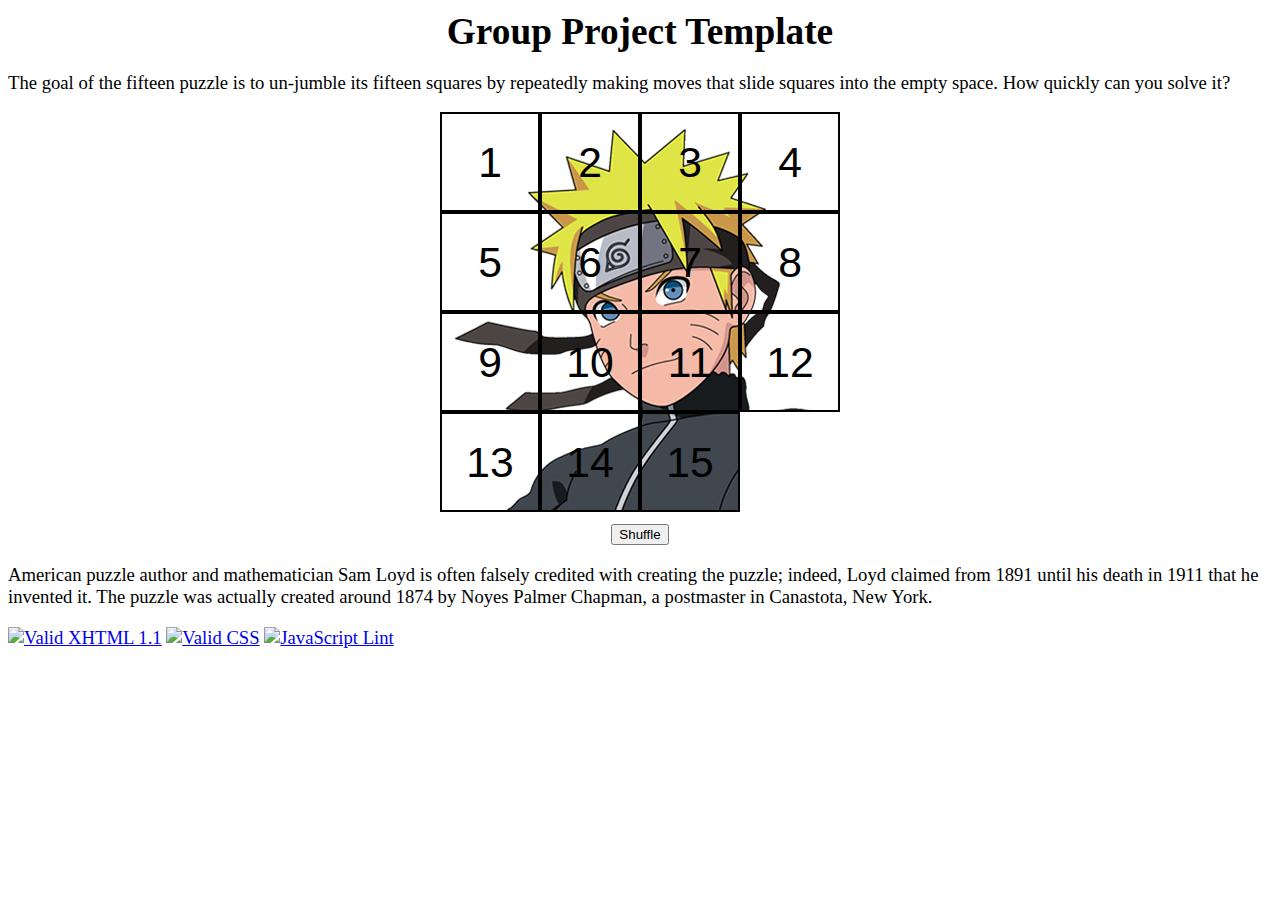
==== GP3/index.html @ 98e2c91b "Add files via upload" ====
<!DOCTYPE html>
<html>
	

	<head>
		<title>Fifteen Puzzle</title>
		<meta http-equiv="Content-Type" content="text/html; charset=iso-8859-1" />

		<link rel="stylesheet" type="text/css" href="puzzle.css" />
		<link rel="shortcut icon" type="image/gif" href="fifteen.gif" />

		
		<script src="puzzle.js" type="text/javascript"></script>
	</head>

	<body>
		<h1>Group Project Template</h1>

		<p class="explanation">
			The goal of the fifteen puzzle is to un-jumble its fifteen squares by repeatedly making moves that slide squares into the empty space.  How quickly can you solve it?
		</p>

		<div id="overall">
			<div id="puzzlearea">
				<!-- the following are the fifteen puzzle pieces -->
				<div>1</div>  <div>2</div>  <div>3</div>  <div>4</div>
				<div>5</div>  <div>6</div>  <div>7</div>  <div>8</div>
				<div>9</div>  <div>10</div> <div>11</div> <div>12</div>
				<div>13</div> <div>14</div> <div>15</div>
			</div>

			<div id="controls">
			<button id="shufflebutton">Shuffle</button>
			</div>
		</div>
		
		<p class="explanation">
			American puzzle author and mathematician Sam Loyd is often falsely credited with creating the puzzle; indeed, Loyd claimed from 1891 until his death in 1911 that he invented it.  The puzzle was actually created around 1874 by Noyes Palmer Chapman, a postmaster in Canastota, New York.
		</p>

		<div id="w3c">
			<a href="//validator.w3.org/check/referer"><img src="//www.cs.washington.edu/education/courses/cse190m/09sp/images/w3c-xhtml.png" alt="Valid XHTML 1.1" /></a>
			<a href="//jigsaw.w3.org/css-validator/check/referer"><img src="//www.cs.washington.edu/education/courses/cse190m/09sp/images/w3c-css.png" alt="Valid CSS" /></a>
			<a href="//webster.cs.washington.edu/jslint/"><img src="//www.cs.washington.edu/education/courses/cse190m/09sp/images/jslint.png" alt="JavaScript Lint" /></a>
		</div>
	</body>
</html>
---- GP3/puzzle.css ----
body {
	background-color: white;
	font-family: cursive;
	font-size: 14pt;
}

#controls, #overall, #puzzlearea {
	width: 400px;
}

#controls {
	padding-top: 10px;
	text-align: center;
}

h1 {
	margin: 10px 0px;
	text-align: center;
}

/* Used to center the puzzle. */
#overall {
	margin-left: auto;
	margin-right: auto;
}

/* The area that holds the 15 puzzle pieces. */
#puzzlearea {
	font-family: sans-serif;
	font-size: 32pt;
	height: 400px;
	padding: 0px;
	position: relative;
}

/* This class should be applied to each of the 15 puzzle pieces. */
.puzzlepiece {
	background-image: url(background.jpg); 
	border: 2px solid black;
	height: 96px;
	line-height: 96px;
	position: absolute;
	text-align: center;
	vertical-align: middle;
	width: 96px;
}

/* This class should be applied to a puzzle piece that can be moved. */
.movablepiece:hover {
	border-color: red;
	color: #006600;
	text-decoration: underline;
}
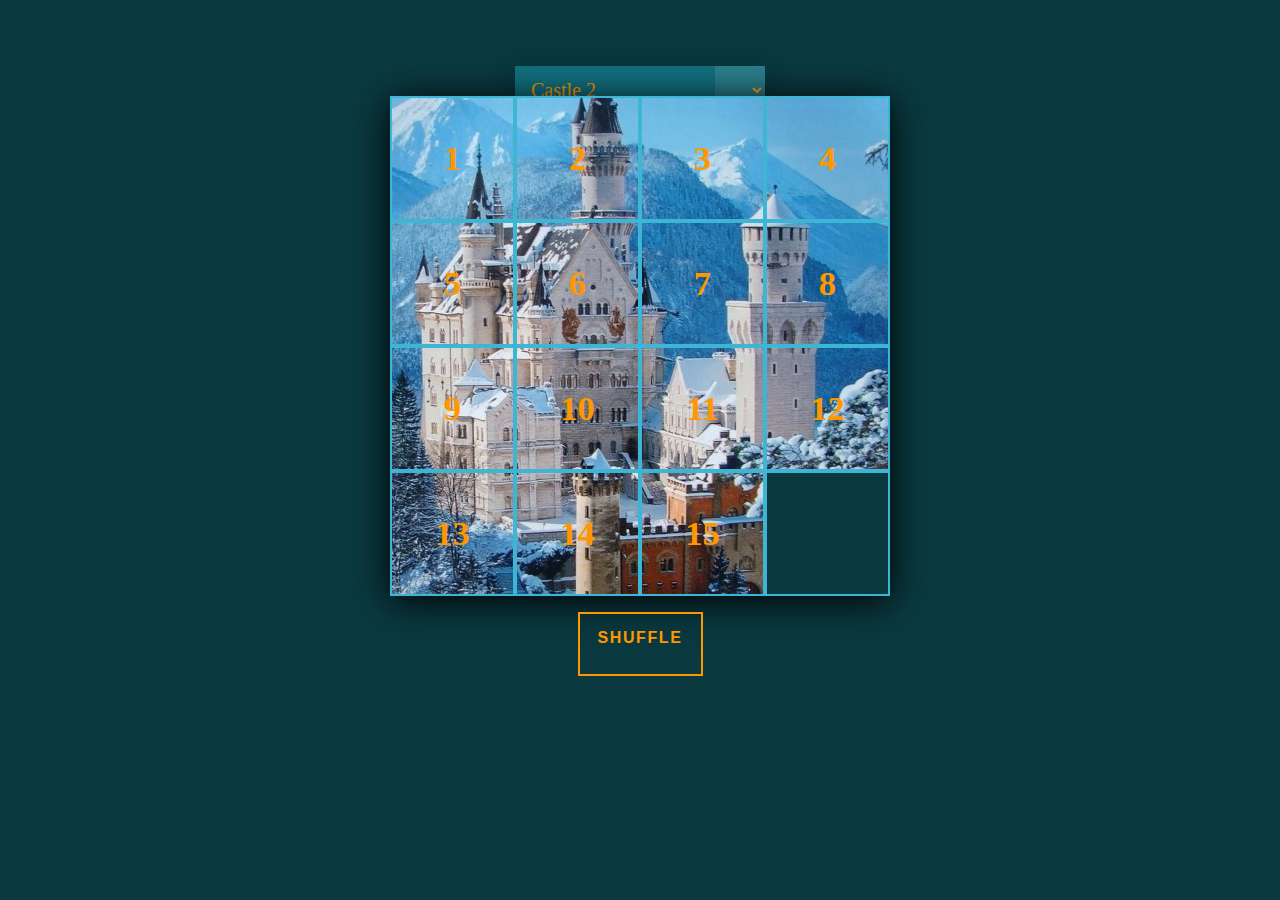
==== commit e95450f0: "Add files via upload" ====
--- a/GP3/index.html
+++ b/GP3/index.html
@@ -1,47 +1,75 @@
 <!DOCTYPE html>
-<html>
-	
+<html lang="en">
+<head>
+    <meta charset="UTF-8">
+    <title>Fifteen Puzzle</title>
+    <link rel="stylesheet" href="stylesheet.css"/>
+</head>
 
-	<head>
-		<title>Fifteen Puzzle</title>
-		<meta http-equiv="Content-Type" content="text/html; charset=iso-8859-1" />
+<!--load the game on start-->
+<body onload="initializeGame()">
 
-		<link rel="stylesheet" type="text/css" href="puzzle.css" />
-		<link rel="shortcut icon" type="image/gif" href="fifteen.gif" />
+<!--<div id="wrapper"><h1>Fifteen Squares Puzzle</h1></div>-->
 
-		
-		<script src="puzzle.js" type="text/javascript"></script>
-	</head>
 
-	<body>
-		<h1>Group Project Template</h1>
+<!--    <p>-->
+<!--        The goal of the fifteen puzzle is to reassemble its-->
+<!--        fifteen squares by shuffling the numbered squares-->
+<!--        into their original position by manipulating the-->
+<!--        squares.-->
+<!--    </p>-->
 
-		<p class="explanation">
-			The goal of the fifteen puzzle is to un-jumble its fifteen squares by repeatedly making moves that slide squares into the empty space.  How quickly can you solve it?
-		</p>
+<!--background options start-->
+<div id="containter">
+    <div class="box">
+        <select id="castles" name="castles" title="Backgrounds" onchange="changeBackground()">
+            <option value="castle" id="castle">Castle 1</option>
+            <option value="castle_2" id="castle_2">Castle 2</option>
+            <option value="castle_3" id="castle_3">Castle 3</option>
+            <option value="castle_4" id="castle_4">Castle 4</option>
+        </select>
+    </div>
+</div>
+<!--gameboard options end-->
+<br><br><br><br>
 
-		<div id="overall">
-			<div id="puzzlearea">
-				<!-- the following are the fifteen puzzle pieces -->
-				<div>1</div>  <div>2</div>  <div>3</div>  <div>4</div>
-				<div>5</div>  <div>6</div>  <div>7</div>  <div>8</div>
-				<div>9</div>  <div>10</div> <div>11</div> <div>12</div>
-				<div>13</div> <div>14</div> <div>15</div>
-			</div>
 
-			<div id="controls">
-			<button id="shufflebutton">Shuffle</button>
-			</div>
-		</div>
-		
-		<p class="explanation">
-			American puzzle author and mathematician Sam Loyd is often falsely credited with creating the puzzle; indeed, Loyd claimed from 1891 until his death in 1911 that he invented it.  The puzzle was actually created around 1874 by Noyes Palmer Chapman, a postmaster in Canastota, New York.
-		</p>
+<!--game board start-->
+<div id="main">
+    <div id="one" class="tile"><h2>1</h2></div>
+    <div id="two" class="tile"><h2>2</h2></div>
+    <div id="three" class="tile"><h2>3</h2></div>
+    <div id="four" class="tile"><h2>4</h2></div>
+    <div id="five" class="tile"><h2>5</h2></div>
+    <div id="six" class="tile"><h2>6</h2></div>
+    <div id="seven" class="tile"><h2>7</h2></div>
+    <div id="eight" class="tile"><h2>8</h2></div>
+    <div id="nine" class="tile"><h2>9</h2></div>
+    <div id="ten" class="tile"><h2>10</h2></div>
+    <div id="eleven" class="tile"><h2>11</h2></div>
+    <div id="twelve" class="tile"><h2>12</h2></div>
+    <div id="thirteen" class="tile"><h2>13</h2></div>
+    <div id="fourteen" class="tile"><h2>14</h2></div>
+    <div id="fifteen" class="tile"><h2>15</h2></div>
+    <div id="sixteen" class="tile"></div>
+</div>
+<!--game board end-->
 
-		<div id="w3c">
-			<a href="//validator.w3.org/check/referer"><img src="//www.cs.washington.edu/education/courses/cse190m/09sp/images/w3c-xhtml.png" alt="Valid XHTML 1.1" /></a>
-			<a href="//jigsaw.w3.org/css-validator/check/referer"><img src="//www.cs.washington.edu/education/courses/cse190m/09sp/images/w3c-css.png" alt="Valid CSS" /></a>
-			<a href="//webster.cs.washington.edu/jslint/"><img src="//www.cs.washington.edu/education/courses/cse190m/09sp/images/jslint.png" alt="JavaScript Lint" /></a>
-		</div>
-	</body>
+
+
+<!--shuffle div start-->
+<center>
+    <nav>
+        <ul>
+            <li>
+                <a onclick="shuffleBoard()">shuffle</a>
+                <span></span><span></span><span></span><span></span></li>
+        </ul>
+    </nav>
+</center>
+<!--shuffle div end-->
+
+
+<script type="text/javascript" src="fifteen.js"></script>
+</body>
 </html>--- a/GP3/stylesheet.css
+++ b/GP3/stylesheet.css
@@ -0,0 +1,453 @@
+html, body {
+    text-decoration: none;
+    text-align: center;
+    /*display: block;*/
+    margin-left: auto;
+    margin-right: auto
+}
+
+img.resize {
+    height: 500px;
+    width: 500px;
+}
+
+#wrapper {
+    display: block;
+    margin-left: auto;
+    margin-right: auto;
+    width: 60%;
+    text-align: justify-all;
+}
+
+#main {
+    box-shadow: 0 5px 35px 0px rgb(0, 0, 0);
+    margin: auto;
+    width: 500px;
+    height: 500px;
+    position: relative;
+}
+
+h1 {
+    color: #ff9800;
+    margin: auto;
+    text-align: center;
+    margin: auto;
+}
+h2 {
+    font-size: 26pt;
+}
+
+h2:after {
+    font-size: 26pt;
+}
+
+
+a {
+    font-color: #ff9800;
+    text-decoration: none;
+    border: 0;
+}
+
+.castle {
+    background: url("castle.jpg");
+    height: 500px;
+    width: 500px;
+}
+
+.castle_2 {
+    background: url("castle_2.jpg");
+}
+
+.castle_3 {
+    background: url("castle_3.jpg");
+}
+
+.castle_4 {
+    background: url("castle_6.jpg");
+}
+
+#one {
+    background-position: 0 0;
+}
+
+#two {
+    background-position: -125px 0;
+}
+
+#three {
+    background-position: -250px 0;
+}
+
+#four {
+    background-position: -375px 0;
+}
+
+#five {
+    background-position: 0 -125px;
+}
+
+#six {
+    background-position: -125px -125px;
+}
+
+#seven {
+    background-position: -250px -125px;
+}
+
+#eight {
+    background-position: -375px -125px;
+}
+
+#nine {
+    background-position: 0 -250px;
+}
+
+#ten {
+    background-position: -125px -250px;
+}
+
+#eleven {
+    background-position: -250px -250px;
+}
+
+#twelve {
+    background-position: -375px -250px;
+}
+
+#thirteen {
+    background-position: 0 -375px;
+}
+
+#fourteen {
+    background-position: -125px -375px;
+}
+
+#fifteen {
+    background-position: -250px -375px;
+}
+
+#sixteen {
+    border: 2px solid #3cb6d4 !important;
+}
+
+.clickable {
+    -webkit-transition: all 0.5s ease-in-out;
+    -moz-transition: all 0.5s ease-in-out;
+    -o-transition: all 0.5s ease-in-out;
+    -ms-transition: all 0.5s ease-in-out;
+    transition: all 0.5s ease-in-out;
+    transition: 0.3s;
+}
+
+.clickable:hover {
+    text-decoration: none !important;
+    color: #3cb6d4;
+    cursor: pointer;
+    opacity: 1;
+    transition-duration: 0.6s;
+    transform-origin: top left;
+}
+
+
+.animate-up {
+    -webkit-transform: translate(0, -125px);
+    -moz-transform: translate(0, -125px);
+    -ms-transform: translate(0, -125px);
+    -o-transform: translate(0, -125px);
+    transform: translate(0, -125px);
+}
+
+.animate-down {
+    -webkit-transform: translate(0, 125px);
+    -moz-transform: translate(0, 125px);
+    -ms-transform: translate(0, 125px);
+    -o-transform: translate(0, 125px);
+    transform: translate(0, 125px);
+}
+
+.animate-left {
+    -webkit-transform: translate(-125px, 0);
+    -moz-transform: translate(-125px, 0);
+    -ms-transform: translate(-125px, 0);
+    -o-transform: translate(-125px, 0);
+    transform: translate(-125px, 0);
+}
+
+.animate-right {
+    -webkit-transform: translate(125px, 0);
+    -moz-transform: translate(125px, 0);
+    -ms-transform: translate(125px, 0);
+    -o-transform: translate(125px, 0);
+    transform: translate(125px, 0);
+}
+
+body {
+    font-family: "Permanent Marker";
+    font-size: 14pt;
+    color: #3cb6d4;
+    background-color: #0A3940;
+    text-align: center;
+
+}
+
+h1 {
+    width: 90%;
+    overflow: hidden;
+    text-align: center;
+    font-size: 26pt;
+    color: #ff9800;
+    margin-top: 0pt;
+    margin-left: .7em;
+    text-decoration: none;
+}
+
+h1:before, h1:after {
+    content: "";
+    display: inline-block;
+    width: 50%;
+    margin: 0 .5em 0 -55%;
+    vertical-align: middle;
+    border-bottom: 1px solid;
+    text-decoration: none;
+}
+
+h1:after {
+    margin: 0 -55% 0 .5em;
+    text-decoration: none;
+}
+
+span {
+    display: inline-block;
+    vertical-align: middle;
+}
+
+.row:after {
+    content: "";
+    display: table;
+    clear: both;
+    background-color: transparent;
+}
+
+nav ul {
+    list-style-type: none;
+    margin: 0;
+    padding: 0;
+}
+
+nav ul li {
+    /*color: #ff9800;*/
+    --c: #ff9800;
+    vertical-align: center;
+    color: var(--c);
+    font-size: 16px;
+    font-color: #ff9800;
+    border: 2px solid var(--c);
+    width: 121px;
+    height: 60px;
+    text-transform: uppercase;
+    font-weight: bold;
+    font-family: sans-serif;
+    letter-spacing: 0.1em;
+    text-align: center;
+    line-height: 3em;
+    position: relative;
+    overflow: hidden;
+    z-index: 1;
+    transition: 0.5s;
+    margin: 1em;
+}
+
+nav ul li span {
+    position: absolute;
+    width: 125px;
+    height: 125px;
+    background-color: var(--c);
+    transform: translateY(150%);
+    border-radius: 50%;
+    left: calc((var(--n) - 1) * 25%);
+    transition: 0.5s;
+    transition-delay: calc((var(--n) - 1) * 0.1s);
+    z-index: -1;
+}
+
+nav ul li:hover {
+    color: #0A3940;
+}
+
+nav ul li:hover span {
+    transform: translateY(0) scale(2);
+}
+
+nav ul li span:nth-child(1) {
+    --n: 1;
+}
+
+nav ul li span:nth-child(2) {
+    --n: 2;
+}
+
+nav ul li span:nth-child(3) {
+    --n: 3;
+}
+
+nav ul li span:nth-child(4) {
+    --n: 4;
+}
+
+
+/*select option styling*/
+container {
+    margin-top: 10%;
+    width: 30%;
+    align-content: center;
+}
+
+.box {
+    position: absolute;
+    top: 10%;
+    left: 50%;
+    transform: translate(-50%, -50%);
+}
+
+.box select {
+    font-family: "Permanent Marker";
+    background-color: #12707e;
+    color: #ff9800;
+    padding: 12px;
+    width: 250px;
+    border: none;
+    font-size: 20px;
+    box-shadow: 0 5px 25px rgba(0, 0, 0, 0.2);
+    -webkit-appearance: button;
+    outline: none;
+}
+
+.box::before {
+    content: "\f13a";
+    font-family: FontAwesome;
+    position: absolute;
+    top: 0;
+    right: 0;
+    width: 20%;
+    height: 100%;
+    text-align: center;
+    font-size: 28px;
+    line-height: 45px;
+    color: rgba(255, 255, 255, 0.5);
+    background-color: rgba(255, 255, 255, 0.1);
+    pointer-events: none;
+}
+
+.box:hover::before {
+    color: rgba(255, 255, 255, 0.6);
+    background-color: rgba(255, 255, 255, 0.2);
+}
+
+.box select option {
+    padding: 30px;
+}
+
+/*end select option styling*/
+
+
+
+/*this is the  curtain hover effect */
+.tile {
+    color: #ff9800;
+    width: 121px;
+    height: 121px;
+    float: left;
+    text-align: center;
+    /*border: 2px #ffffff solid;*/
+    vertical-align: middle;
+    font-size: 26px;
+    line-height: 121px;
+    --c: #3cb6d4;
+    /*color: var(--c);*/
+    border: 2px solid var(--c);
+    text-transform: uppercase;
+    font-weight: bold;
+    font-family: "Permanent Marker";
+    font-color: #ff9800;
+    position: relative;
+    overflow: hidden;
+    z-index: 1;
+    transition: 0.5s;
+    display: flex;
+    align-items: center;
+    justify-content: center;
+    position: relative;
+    font-family: "Permanent Marker";
+    font-size: 26pt;
+}
+
+.tile::before {
+    left: 0;
+    top: 0;
+    width: 121px;
+    height: 121px;
+    float: left;
+    text-align: center;
+    /*border: 2px #ffffff solid;*/
+    font-size: 26px;
+    font-family: "Permanent Marker";
+    /*line-height: 100px;*/
+    --c: #3cb6d4;
+    color: var(--c);
+    color: #ff9800;
+    border: 2px solid var(--c);
+    text-transform: uppercase;
+    font-weight: bold;
+    font-family: sans-serif;
+    /*letter-spacing: 0.1em;*/
+    /*text-align: center;*/
+    /*line-height: 3em;*/
+    position: relative;
+    overflow: hidden;
+    z-index: 1;
+    transition: 0.5s;
+
+}
+
+.tile:after {
+    content: "";
+    display: block;
+    border-top: 0 #0A3940 solid;
+    border-bottom: 15px transparent solid;
+    border-left: 0px #3cb6d4 solid;
+    position: absolute;
+    top: 0;
+    left: 0;
+    width: 0;
+    overflow: hidden;
+}
+
+
+.tile:hover:after {
+    z-index: -1;
+    border-left: 302px solid #ef6c00;
+    border-bottom: 302px solid transparent;
+    overflow: hidden;
+    background-color: #0A3940;
+    opacity: 60%;
+}
+
+.tile:hover {
+    font-size: 26px;
+    color: #0A3940;
+    overflow: hidden;
+    cursor: pointer;
+}
+
+.tile:after {
+    overflow: hidden;
+}
+
+.tile:before, .tile:hover:before, .tile:hover:after {
+    -webkit-transition: 0.75s all ease;
+    -moz-transition: 0.75s all ease;
+    -o-transition: 0.75s all ease;
+    transition: 0.75s all ease;
+}
+
+/*hover effect end*/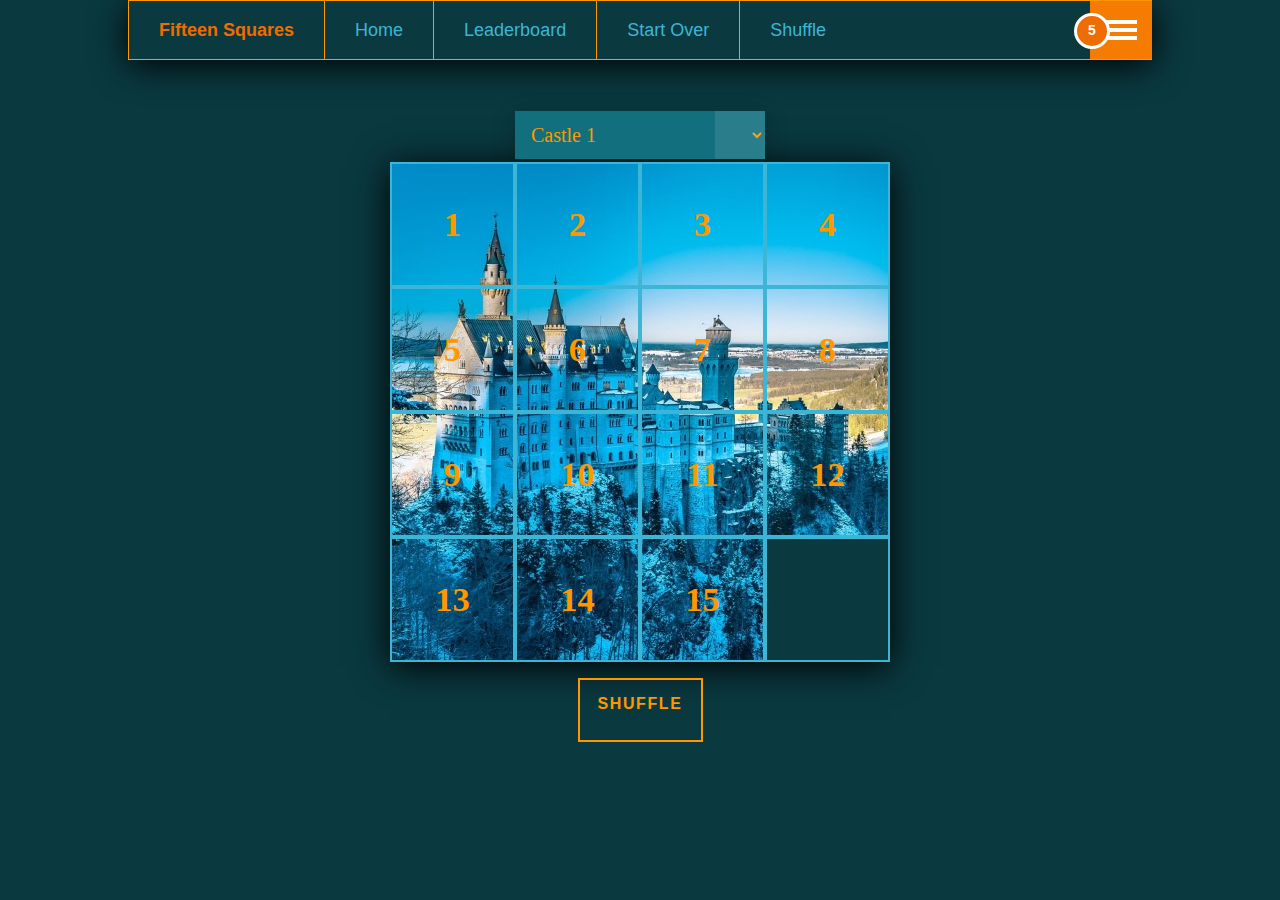
==== commit 407deb93: "//TODO **** please add your full name and your site address to the navbar, or you can send me your n" ====
--- a/GP3/index.html
+++ b/GP3/index.html
@@ -1,38 +1,692 @@
 <!DOCTYPE html>
 <html lang="en">
+
 <head>
+
     <meta charset="UTF-8">
+    <script>window.NREUM || (NREUM = {});
+    NREUM.info = {
+        "beacon": "bam.nr-data.net",
+        "errorBeacon": "bam.nr-data.net",
+        "licenseKey": "NRJS-c685010af489d443818",
+        "applicationID": "405834861",
+        "transactionName": "clYMQEAKCg1dQBxEBl9KTVJHCQoRWVVWGxBZVhVrVwgEBFxtVEYKVQ==",
+        "queueTime": 0,
+        "applicationTime": 21,
+        "agent": ""
+    }</script>
+    <script>(window.NREUM || (NREUM = {})).loader_config = {
+        licenseKey: "NRJS-c685010af489d443818",
+        applicationID: "405834861"
+    };
+    window.NREUM || (NREUM = {}), __nr_require = function (e, t, n) {
+        function r(n) {
+            if (!t[n]) {
+                var i = t[n] = {exports: {}};
+                e[n][0].call(i.exports, function (t) {
+                    var i = e[n][1][t];
+                    return r(i || t)
+                }, i, i.exports)
+            }
+            return t[n].exports
+        }
+
+        if ("function" == typeof __nr_require) return __nr_require;
+        for (var i = 0; i < n.length; i++) r(n[i]);
+        return r
+    }({
+        1: [function (e, t, n) {
+            function r() {
+            }
+
+            function i(e, t, n) {
+                return function () {
+                    return o(e, [u.now()].concat(c(arguments)), t ? null : this, n), t ? void 0 : this
+                }
+            }
+
+            var o = e("handle"), a = e(6), c = e(7), f = e("ee").get("tracer"), u = e("loader"), s = NREUM;
+            "undefined" == typeof window.newrelic && (newrelic = s);
+            var d = ["setPageViewName", "setCustomAttribute", "setErrorHandler", "finished", "addToTrace", "inlineHit", "addRelease"],
+                p = "api-", l = p + "ixn-";
+            a(d, function (e, t) {
+                s[t] = i(p + t, !0, "api")
+            }), s.addPageAction = i(p + "addPageAction", !0), s.setCurrentRouteName = i(p + "routeName", !0), t.exports = newrelic, s.interaction = function () {
+                return (new r).get()
+            };
+            var m = r.prototype = {
+                createTracer: function (e, t) {
+                    var n = {}, r = this, i = "function" == typeof t;
+                    return o(l + "tracer", [u.now(), e, n], r), function () {
+                        if (f.emit((i ? "" : "no-") + "fn-start", [u.now(), r, i], n), i) try {
+                            return t.apply(this, arguments)
+                        } catch (e) {
+                            throw f.emit("fn-err", [arguments, this, e], n), e
+                        } finally {
+                            f.emit("fn-end", [u.now()], n)
+                        }
+                    }
+                }
+            };
+            a("actionText,setName,setAttribute,save,ignore,onEnd,getContext,end,get".split(","), function (e, t) {
+                m[t] = i(l + t)
+            }), newrelic.noticeError = function (e, t) {
+                "string" == typeof e && (e = new Error(e)), o("err", [e, u.now(), !1, t])
+            }
+        }, {}], 2: [function (e, t, n) {
+            function r() {
+                return c.exists && performance.now ? Math.round(performance.now()) : (o = Math.max((new Date).getTime(), o)) - a
+            }
+
+            function i() {
+                return o
+            }
+
+            var o = (new Date).getTime(), a = o, c = e(8);
+            t.exports = r, t.exports.offset = a, t.exports.getLastTimestamp = i
+        }, {}], 3: [function (e, t, n) {
+            function r(e, t) {
+                var n = e.getEntries();
+                n.forEach(function (e) {
+                    "first-paint" === e.name ? d("timing", ["fp", Math.floor(e.startTime)]) : "first-contentful-paint" === e.name && d("timing", ["fcp", Math.floor(e.startTime)])
+                })
+            }
+
+            function i(e, t) {
+                var n = e.getEntries();
+                n.length > 0 && d("lcp", [n[n.length - 1]])
+            }
+
+            function o(e) {
+                e.getEntries().forEach(function (e) {
+                    e.hadRecentInput || d("cls", [e])
+                })
+            }
+
+            function a(e) {
+                if (e instanceof m && !g) {
+                    var t = Math.round(e.timeStamp), n = {type: e.type};
+                    t <= p.now() ? n.fid = p.now() - t : t > p.offset && t <= Date.now() ? (t -= p.offset, n.fid = p.now() - t) : t = p.now(), g = !0, d("timing", ["fi", t, n])
+                }
+            }
+
+            function c(e) {
+                d("pageHide", [p.now(), e])
+            }
+
+            if (!("init" in NREUM && "page_view_timing" in NREUM.init && "enabled" in NREUM.init.page_view_timing && NREUM.init.page_view_timing.enabled === !1)) {
+                var f, u, s, d = e("handle"), p = e("loader"), l = e(5), m = NREUM.o.EV;
+                if ("PerformanceObserver" in window && "function" == typeof window.PerformanceObserver) {
+                    f = new PerformanceObserver(r);
+                    try {
+                        f.observe({entryTypes: ["paint"]})
+                    } catch (v) {
+                    }
+                    u = new PerformanceObserver(i);
+                    try {
+                        u.observe({entryTypes: ["largest-contentful-paint"]})
+                    } catch (v) {
+                    }
+                    s = new PerformanceObserver(o);
+                    try {
+                        s.observe({type: "layout-shift", buffered: !0})
+                    } catch (v) {
+                    }
+                }
+                if ("addEventListener" in document) {
+                    var g = !1, y = ["click", "keydown", "mousedown", "pointerdown", "touchstart"];
+                    y.forEach(function (e) {
+                        document.addEventListener(e, a, !1)
+                    })
+                }
+                l(c)
+            }
+        }, {}], 4: [function (e, t, n) {
+            function r(e, t) {
+                if (!i) return !1;
+                if (e !== i) return !1;
+                if (!t) return !0;
+                if (!o) return !1;
+                for (var n = o.split("."), r = t.split("."), a = 0; a < r.length; a++) if (r[a] !== n[a]) return !1;
+                return !0
+            }
+
+            var i = null, o = null, a = /Version\/(\S+)\s+Safari/;
+            if (navigator.userAgent) {
+                var c = navigator.userAgent, f = c.match(a);
+                f && c.indexOf("Chrome") === -1 && c.indexOf("Chromium") === -1 && (i = "Safari", o = f[1])
+            }
+            t.exports = {agent: i, version: o, match: r}
+        }, {}], 5: [function (e, t, n) {
+            function r(e) {
+                function t() {
+                    e(a && document[a] ? document[a] : document[i] ? "hidden" : "visible")
+                }
+
+                "addEventListener" in document && o && document.addEventListener(o, t, !1)
+            }
+
+            t.exports = r;
+            var i, o, a;
+            "undefined" != typeof document.hidden ? (i = "hidden", o = "visibilitychange", a = "visibilityState") : "undefined" != typeof document.msHidden ? (i = "msHidden", o = "msvisibilitychange") : "undefined" != typeof document.webkitHidden && (i = "webkitHidden", o = "webkitvisibilitychange", a = "webkitVisibilityState")
+        }, {}], 6: [function (e, t, n) {
+            function r(e, t) {
+                var n = [], r = "", o = 0;
+                for (r in e) i.call(e, r) && (n[o] = t(r, e[r]), o += 1);
+                return n
+            }
+
+            var i = Object.prototype.hasOwnProperty;
+            t.exports = r
+        }, {}], 7: [function (e, t, n) {
+            function r(e, t, n) {
+                t || (t = 0), "undefined" == typeof n && (n = e ? e.length : 0);
+                for (var r = -1, i = n - t || 0, o = Array(i < 0 ? 0 : i); ++r < i;) o[r] = e[t + r];
+                return o
+            }
+
+            t.exports = r
+        }, {}], 8: [function (e, t, n) {
+            t.exports = {exists: "undefined" != typeof window.performance && window.performance.timing && "undefined" != typeof window.performance.timing.navigationStart}
+        }, {}], ee: [function (e, t, n) {
+            function r() {
+            }
+
+            function i(e) {
+                function t(e) {
+                    return e && e instanceof r ? e : e ? f(e, c, o) : o()
+                }
+
+                function n(n, r, i, o) {
+                    if (!p.aborted || o) {
+                        e && e(n, r, i);
+                        for (var a = t(i), c = v(n), f = c.length, u = 0; u < f; u++) c[u].apply(a, r);
+                        var d = s[w[n]];
+                        return d && d.push([b, n, r, a]), a
+                    }
+                }
+
+                function l(e, t) {
+                    h[e] = v(e).concat(t)
+                }
+
+                function m(e, t) {
+                    var n = h[e];
+                    if (n) for (var r = 0; r < n.length; r++) n[r] === t && n.splice(r, 1)
+                }
+
+                function v(e) {
+                    return h[e] || []
+                }
+
+                function g(e) {
+                    return d[e] = d[e] || i(n)
+                }
+
+                function y(e, t) {
+                    u(e, function (e, n) {
+                        t = t || "feature", w[n] = t, t in s || (s[t] = [])
+                    })
+                }
+
+                var h = {}, w = {}, b = {
+                    on: l,
+                    addEventListener: l,
+                    removeEventListener: m,
+                    emit: n,
+                    get: g,
+                    listeners: v,
+                    context: t,
+                    buffer: y,
+                    abort: a,
+                    aborted: !1
+                };
+                return b
+            }
+
+            function o() {
+                return new r
+            }
+
+            function a() {
+                (s.api || s.feature) && (p.aborted = !0, s = p.backlog = {})
+            }
+
+            var c = "nr@context", f = e("gos"), u = e(6), s = {}, d = {}, p = t.exports = i();
+            p.backlog = s
+        }, {}], gos: [function (e, t, n) {
+            function r(e, t, n) {
+                if (i.call(e, t)) return e[t];
+                var r = n();
+                if (Object.defineProperty && Object.keys) try {
+                    return Object.defineProperty(e, t, {value: r, writable: !0, enumerable: !1}), r
+                } catch (o) {
+                }
+                return e[t] = r, r
+            }
+
+            var i = Object.prototype.hasOwnProperty;
+            t.exports = r
+        }, {}], handle: [function (e, t, n) {
+            function r(e, t, n, r) {
+                i.buffer([e], r), i.emit(e, t, n)
+            }
+
+            var i = e("ee").get("handle");
+            t.exports = r, r.ee = i
+        }, {}], id: [function (e, t, n) {
+            function r(e) {
+                var t = typeof e;
+                return !e || "object" !== t && "function" !== t ? -1 : e === window ? 0 : a(e, o, function () {
+                    return i++
+                })
+            }
+
+            var i = 1, o = "nr@id", a = e("gos");
+            t.exports = r
+        }, {}], loader: [function (e, t, n) {
+            function r() {
+                if (!E++) {
+                    var e = b.info = NREUM.info, t = p.getElementsByTagName("script")[0];
+                    if (setTimeout(u.abort, 3e4), !(e && e.licenseKey && e.applicationID && t)) return u.abort();
+                    f(h, function (t, n) {
+                        e[t] || (e[t] = n)
+                    });
+                    var n = a();
+                    c("mark", ["onload", n + b.offset], null, "api"), c("timing", ["load", n]);
+                    var r = p.createElement("script");
+                    r.src = "https://" + e.agent, t.parentNode.insertBefore(r, t)
+                }
+            }
+
+            function i() {
+                "complete" === p.readyState && o()
+            }
+
+            function o() {
+                c("mark", ["domContent", a() + b.offset], null, "api")
+            }
+
+            var a = e(2), c = e("handle"), f = e(6), u = e("ee"), s = e(4), d = window, p = d.document,
+                l = "addEventListener", m = "attachEvent", v = d.XMLHttpRequest, g = v && v.prototype;
+            NREUM.o = {
+                ST: setTimeout,
+                SI: d.setImmediate,
+                CT: clearTimeout,
+                XHR: v,
+                REQ: d.Request,
+                EV: d.Event,
+                PR: d.Promise,
+                MO: d.MutationObserver
+            };
+            var y = "" + location, h = {
+                beacon: "bam.nr-data.net",
+                errorBeacon: "bam.nr-data.net",
+                agent: "js-agent.newrelic.com/nr-1184.min.js"
+            }, w = v && g && g[l] && !/CriOS/.test(navigator.userAgent), b = t.exports = {
+                offset: a.getLastTimestamp(),
+                now: a,
+                origin: y,
+                features: {},
+                xhrWrappable: w,
+                userAgent: s
+            };
+            e(1), e(3), p[l] ? (p[l]("DOMContentLoaded", o, !1), d[l]("load", r, !1)) : (p[m]("onreadystatechange", i), d[m]("onload", r)), c("mark", ["firstbyte", a.getLastTimestamp()], null, "api");
+            var E = 0
+        }, {}], "wrap-function": [function (e, t, n) {
+            function r(e) {
+                return !(e && e instanceof Function && e.apply && !e[a])
+            }
+
+            var i = e("ee"), o = e(7), a = "nr@original", c = Object.prototype.hasOwnProperty, f = !1;
+            t.exports = function (e, t) {
+                function n(e, t, n, i) {
+                    function nrWrapper() {
+                        var r, a, c, f;
+                        try {
+                            a = this, r = o(arguments), c = "function" == typeof n ? n(r, a) : n || {}
+                        } catch (u) {
+                            p([u, "", [r, a, i], c])
+                        }
+                        s(t + "start", [r, a, i], c);
+                        try {
+                            return f = e.apply(a, r)
+                        } catch (d) {
+                            throw s(t + "err", [r, a, d], c), d
+                        } finally {
+                            s(t + "end", [r, a, f], c)
+                        }
+                    }
+
+                    return r(e) ? e : (t || (t = ""), nrWrapper[a] = e, d(e, nrWrapper), nrWrapper)
+                }
+
+                function u(e, t, i, o) {
+                    i || (i = "");
+                    var a, c, f, u = "-" === i.charAt(0);
+                    for (f = 0; f < t.length; f++) c = t[f], a = e[c], r(a) || (e[c] = n(a, u ? c + i : i, o, c))
+                }
+
+                function s(n, r, i) {
+                    if (!f || t) {
+                        var o = f;
+                        f = !0;
+                        try {
+                            e.emit(n, r, i, t)
+                        } catch (a) {
+                            p([a, n, r, i])
+                        }
+                        f = o
+                    }
+                }
+
+                function d(e, t) {
+                    if (Object.defineProperty && Object.keys) try {
+                        var n = Object.keys(e);
+                        return n.forEach(function (n) {
+                            Object.defineProperty(t, n, {
+                                get: function () {
+                                    return e[n]
+                                }, set: function (t) {
+                                    return e[n] = t, t
+                                }
+                            })
+                        }), t
+                    } catch (r) {
+                        p([r])
+                    }
+                    for (var i in e) c.call(e, i) && (t[i] = e[i]);
+                    return t
+                }
+
+                function p(t) {
+                    try {
+                        e.emit("internal-error", t)
+                    } catch (n) {
+                    }
+                }
+
+                return e || (e = i), n.inPlace = u, n.flag = a, n
+            }
+        }, {}]
+    }, {}, ["loader"]);</script>
+
+
     <title>Fifteen Puzzle</title>
-    <link rel="stylesheet" href="stylesheet.css"/>
+
+    <link rel="stylesheet" href="stylesheet.css">
+
+    <style>
+        body {
+            min-width: 320px;
+            /*padding: 30px;*/
+            background: #0A3940;
+            font-family: "Permanent Marker", sans-serif;
+        }
+
+        .container {
+            width: 80%;
+            align-content: center;
+            margin-left: auto;
+            margin-right: auto;
+        }
+
+        h1 {
+            color: #0A3940;
+            font-weight: bold;
+            margin-top: 2rem;
+            font-size: 24px;
+        }
+
+        p {
+            color: #ef6c00;
+            margin-top: 10px;
+            font-size: 14px;
+            line-height: 18px;
+            max-width: 50ex;
+        }
+
+        p.large {
+            font-size: 1.2rem;
+            margin-top: 2rem;
+        }
+
+        /*a {*/
+        /*    color: #0e353e;*/
+        /*}*/
+
+        .greedy-nav {
+
+            border-top: #ff9800 1px solid;
+            border-bottom: #ff9800 1px solid;
+            box-shadow: 0 5px 35px 0px rgb(0, 0, 0);
+
+            position: relative;
+            min-width: 250px;
+            /*background: #fff;*/
+        }
+
+        .greedy-nav a {
+            display: block;
+            padding: 20px 30px;
+            background: #0A3940;
+            font-size: 18px;
+            color: #3cb6d4;
+            text-decoration: none;
+        }
+
+        .greedy-nav a:hover {
+            color: #ef6c00;
+        }
+
+        .greedy-nav button {
+            position: absolute;
+            height: 100%;
+            right: 0;
+            padding: 0 15px;
+            border: 0;
+            outline: none;
+            background-color: #f57c00;
+            color: #3cb6d4;
+            cursor: pointer;
+        }
+
+        .greedy-nav button:hover {
+            background-color: #ef6c00;
+        }
+
+        .greedy-nav button::after {
+            content: attr(count);
+            position: absolute;
+            width: 30px;
+            height: 30px;
+            left: -16px;
+            top: 12px;
+            text-align: center;
+            background-color: #ef6c00;
+            color: #fff; /*circle number*/
+            font-size: 14px;
+            line-height: 28px;
+            border-radius: 50%;
+            border: 3px solid #fff;
+            font-weight: bold;
+        }
+
+        .greedy-nav button:hover::after {
+            transform: scale(1.075);
+        }
+
+        .greedy-nav .hamburger {
+            position: relative;
+            width: 32px;
+            height: 4px;
+            background: #fff; /*menu bars*/
+            margin: auto;
+        }
+
+        .greedy-nav .hamburger:before,
+        .greedy-nav .hamburger:after {
+            content: '';
+            position: absolute;
+            left: 0;
+            width: 32px;
+            height: 4px;
+            background: #fff; /*menu bars*/
+        }
+
+        .greedy-nav .hamburger:before {
+            top: -8px;
+        }
+
+        .greedy-nav .hamburger:after {
+            bottom: -8px;
+        }
+
+        .greedy-nav .visible-links {
+            display: inline-table;
+        }
+
+        .greedy-nav .visible-links li {
+            display: table-cell;
+            border-left: 1px solid #ff9800; /*separators between links*/
+        }
+
+        .greedy-nav .hidden-links {
+            position: absolute;
+            box-shadow: 0 5px 35px 0px rgb(0, 0, 0);
+
+            right: 0px;
+            top: 100%;
+        }
+
+        .greedy-nav .hidden-links li {
+            display: block;
+            border: 1px solid #ff9800; /*dropdown menu border*/
+        }
+
+        .greedy-nav .visible-links li:first-child {
+            font-weight: bold;
+        }
+
+        .greedy-nav .visible-links li:first-child a {
+            color: #ef6c00 !important; /*title font color*/
+        }
+
+        .greedy-nav .hidden {
+            visibility: hidden;
+        }
+    </style>
+
+    <script>
+        window.console = window.console || function (t) {
+        };
+    </script>
+
+
+    <script>
+        if (document.location.search.match(/type=embed/gi)) {
+            window.parent.postMessage("resize", "*");
+        }
+    </script>
+
+
 </head>
 
-<!--load the game on start-->
+<!--<body translate="no">-->
 <body onload="initializeGame()">
-
-<!--<div id="wrapper"><h1>Fifteen Squares Puzzle</h1></div>-->
-
-
-<!--    <p>-->
-<!--        The goal of the fifteen puzzle is to reassemble its-->
-<!--        fifteen squares by shuffling the numbered squares-->
-<!--        into their original position by manipulating the-->
-<!--        squares.-->
-<!--    </p>-->
-
-<!--background options start-->
-<div id="containter">
-    <div class="box">
-        <select id="castles" name="castles" title="Backgrounds" onchange="changeBackground()">
-            <option value="castle" id="castle">Castle 1</option>
-            <option value="castle_2" id="castle_2">Castle 2</option>
-            <option value="castle_3" id="castle_3">Castle 3</option>
-            <option value="castle_4" id="castle_4">Castle 4</option>
-        </select>
-    </div>
+<div class="container">
+    <nav class='greedy-nav'>
+        <button>
+            <div class="hamburger"></div>
+        </button>
+        <ul class='visible-links'>
+
+            <li><a target="_blank" href='#'>Fifteen Squares</a></li>
+            <li><a href='#'>Home</a></li>
+            <li><a href='#'>Leaderboard</a></li>
+            <li><a href='#'>Start Over</a></li>
+            <li><a href='#'>Shuffle </a></li>
+            <li><a href='http://gsu.edu'>Georgia State University</a></li>
+            <li><a href='http://codd.cs.gsu.edu/~srimel1'>Stephanie Rimel Webpage</a></li>
+            <li><a href='#'>      Chamie  Lastname Webpage     </a></li>
+            <li><a href='#'>     A Lightning  Webpage   </a></li>
+            <li><a href='#'>        Danny T   Lastname Webpage         </a></li>
+        </ul>
+        <ul class='hidden-links hidden'></ul>
+    </nav>
+
+    <script src='https://cdnjs.cloudflare.com/ajax/libs/jquery/2.1.3/jquery.min.js'></script>
+
+    <script id="rendered-js">
+        var $nav = $('.greedy-nav');
+        var $btn = $('.greedy-nav button');
+        var $vlinks = $('.greedy-nav .visible-links');
+        var $hlinks = $('.greedy-nav .hidden-links');
+
+        var breaks = [];
+
+        function updateNav() {
+
+            var availableSpace = $btn.hasClass('hidden') ? $nav.width() : $nav.width() - $btn.width() - 30;
+
+            // The visible list is overflowing the nav
+            if ($vlinks.width() > availableSpace) {
+
+                // Record the width of the list
+                breaks.push($vlinks.width());
+
+                // Move item to the hidden list
+                $vlinks.children().last().prependTo($hlinks);
+
+                // Show the dropdown btn
+                if ($btn.hasClass('hidden')) {
+                    $btn.removeClass('hidden');
+                }
+
+                // The visible list is not overflowing
+            } else {
+
+                // There is space for another item in the nav
+                if (availableSpace > breaks[breaks.length - 1]) {
+
+                    // Move the item to the visible list
+                    $hlinks.children().first().appendTo($vlinks);
+                    breaks.pop();
+                }
+
+                // Hide the dropdown btn if hidden list is empty
+                if (breaks.length < 1) {
+                    $btn.addClass('hidden');
+                    $hlinks.addClass('hidden');
+                }
+            }
+
+            // Keep counter updated
+            $btn.attr("count", breaks.length);
+
+            // Recur if the visible list is still overflowing the nav
+            if ($vlinks.width() > availableSpace) {
+                updateNav();
+            }
+
+        }
+
+        // Window listeners
+
+        $(window).resize(function () {
+            updateNav();
+        });
+
+        $btn.on('click', function () {
+            $hlinks.toggleClass('hidden');
+        });
+
+        updateNav();
+        //# sourceURL=pen.js
+    </script>
 </div>
-<!--gameboard options end-->
+
 <br><br><br><br>
-
 
 <!--game board start-->
 <div id="main">
@@ -56,20 +710,34 @@
 <!--game board end-->
 
 
-
 <!--shuffle div start-->
 <center>
-    <nav>
+    <header>
         <ul>
             <li>
                 <a onclick="shuffleBoard()">shuffle</a>
                 <span></span><span></span><span></span><span></span></li>
         </ul>
-    </nav>
+    </header>
 </center>
 <!--shuffle div end-->
 
+<!--background options start-->
+<div id="con">
+    <div class="box">
+        <select id="castles" name="castles" title="Backgrounds" onchange="changeBackground()">
+            <option value="castle" id="castle">Castle 1</option>
+            <option value="castle_2" id="castle_2">Castle 2</option>
+            <option value="castle_3" id="castle_3">Castle 3</option>
+            <option value="castle_4" id="castle_4">Castle 4</option>
+        </select>
+    </div>
+</div>
+<!--gameboard options end-->
+
 
 <script type="text/javascript" src="fifteen.js"></script>
 </body>
-</html>+</body>
+</html>
+
--- a/GP3/stylesheet.css
+++ b/GP3/stylesheet.css
@@ -1,353 +1,227 @@
-html, body {
-    text-decoration: none;
-    text-align: center;
-    /*display: block;*/
-    margin-left: auto;
-    margin-right: auto
-}
-
-img.resize {
-    height: 500px;
-    width: 500px;
-}
-
-#wrapper {
-    display: block;
+html{
+    margin: 0;
+    padding: 0;
+    border: 0;
+    font-size: 100%;
+    font: inherit;
+    vertical-align: baseline
+}
+
+
+body {
+    line-height: 1
+}
+
+ol, ul {
+    list-style: none
+}
+
+blockquote, q {
+    quotes: none
+}
+
+/*blockquote:before, blockquote:after, q:before, q:after {*/
+/*    content: '';*/
+/*    content: none*/
+/*}*/
+
+/*table {*/
+/*    border-collapse: collapse;*/
+/*    border-spacing: 0*/
+/*}*/
+
+body {
+    min-width: 320px;
+    /*padding: 30px;*/
+    background: #0A3940;
+    font-family: "Permanent Marker";
+}
+
+.container {
+    width: 60%;
+    align-content: center;
     margin-left: auto;
     margin-right: auto;
-    width: 60%;
-    text-align: justify-all;
-}
-
-#main {
-    box-shadow: 0 5px 35px 0px rgb(0, 0, 0);
-    margin: auto;
-    width: 500px;
-    height: 500px;
+}
+
+h1.container {
+    color: #0A3940;
+    font-weight: bold;
+    margin-top: 2rem;
+    font-size: 24px;
+}
+
+p.container {
+    color: #ef6c00;
+    margin-top: 10px;
+    font-size: 14px;
+    line-height: 18px;
+    max-width: 50ex;
+}
+
+p.large.container {
+    font-size: 1.2rem;
+    margin-top: 2rem;
+}
+
+a.container {
+    color: #3cb6d4;
+}
+
+.greedy-nav.container {
+    border-top: #ff9800 1px solid;
+    border-bottom: #ff9800 1px solid;
+
     position: relative;
-}
-
-h1 {
-    color: #ff9800;
-    margin: auto;
-    text-align: center;
-    margin: auto;
-}
-h2 {
-    font-size: 26pt;
-}
-
-h2:after {
-    font-size: 26pt;
-}
-
-
-a {
-    font-color: #ff9800;
+    min-width: 250px;
+    /*background: #fff;*/
+}
+
+.greedy-nav a.container {
+    display: block;
+    padding: 20px 30px;
+    background: #0A3940;
+    font-size: 18px;
+    color: #3cb6d4;
     text-decoration: none;
+}
+
+.greedy-nav a:hover.container {
+    color: #ef6c00;
+}
+
+.greedy-nav button.container {
+    position: absolute;
+    height: 100%;
+    right: 0;
+    padding: 0 15px;
     border: 0;
-}
-
-.castle {
-    background: url("castle.jpg");
-    height: 500px;
-    width: 500px;
-}
-
-.castle_2 {
-    background: url("castle_2.jpg");
-}
-
-.castle_3 {
-    background: url("castle_3.jpg");
-}
-
-.castle_4 {
-    background: url("castle_6.jpg");
-}
-
-#one {
-    background-position: 0 0;
-}
-
-#two {
-    background-position: -125px 0;
-}
-
-#three {
-    background-position: -250px 0;
-}
-
-#four {
-    background-position: -375px 0;
-}
-
-#five {
-    background-position: 0 -125px;
-}
-
-#six {
-    background-position: -125px -125px;
-}
-
-#seven {
-    background-position: -250px -125px;
-}
-
-#eight {
-    background-position: -375px -125px;
-}
-
-#nine {
-    background-position: 0 -250px;
-}
-
-#ten {
-    background-position: -125px -250px;
-}
-
-#eleven {
-    background-position: -250px -250px;
-}
-
-#twelve {
-    background-position: -375px -250px;
-}
-
-#thirteen {
-    background-position: 0 -375px;
-}
-
-#fourteen {
-    background-position: -125px -375px;
-}
-
-#fifteen {
-    background-position: -250px -375px;
-}
-
-#sixteen {
-    border: 2px solid #3cb6d4 !important;
-}
-
-.clickable {
-    -webkit-transition: all 0.5s ease-in-out;
-    -moz-transition: all 0.5s ease-in-out;
-    -o-transition: all 0.5s ease-in-out;
-    -ms-transition: all 0.5s ease-in-out;
-    transition: all 0.5s ease-in-out;
-    transition: 0.3s;
-}
-
-.clickable:hover {
-    text-decoration: none !important;
+    outline: none;
+    background-color: #f57c00;
     color: #3cb6d4;
     cursor: pointer;
-    opacity: 1;
-    transition-duration: 0.6s;
-    transform-origin: top left;
-}
-
-
-.animate-up {
-    -webkit-transform: translate(0, -125px);
-    -moz-transform: translate(0, -125px);
-    -ms-transform: translate(0, -125px);
-    -o-transform: translate(0, -125px);
-    transform: translate(0, -125px);
-}
-
-.animate-down {
-    -webkit-transform: translate(0, 125px);
-    -moz-transform: translate(0, 125px);
-    -ms-transform: translate(0, 125px);
-    -o-transform: translate(0, 125px);
-    transform: translate(0, 125px);
-}
-
-.animate-left {
-    -webkit-transform: translate(-125px, 0);
-    -moz-transform: translate(-125px, 0);
-    -ms-transform: translate(-125px, 0);
-    -o-transform: translate(-125px, 0);
-    transform: translate(-125px, 0);
-}
-
-.animate-right {
-    -webkit-transform: translate(125px, 0);
-    -moz-transform: translate(125px, 0);
-    -ms-transform: translate(125px, 0);
-    -o-transform: translate(125px, 0);
-    transform: translate(125px, 0);
-}
-
-body {
-    font-family: "Permanent Marker";
-    font-size: 14pt;
-    color: #3cb6d4;
-    background-color: #0A3940;
+}
+
+.greedy-nav button:hover.container {
+    background-color: #ef6c00;
+}
+
+.greedy-nav button::after.container {
+    content: attr(count);
+    position: absolute;
+    width: 30px;
+    height: 30px;
+    left: -16px;
+    top: 12px;
     text-align: center;
-
-}
-
-h1 {
-    width: 90%;
-    overflow: hidden;
-    text-align: center;
-    font-size: 26pt;
-    color: #ff9800;
-    margin-top: 0pt;
-    margin-left: .7em;
-    text-decoration: none;
-}
-
-h1:before, h1:after {
-    content: "";
-    display: inline-block;
-    width: 50%;
-    margin: 0 .5em 0 -55%;
-    vertical-align: middle;
-    border-bottom: 1px solid;
-    text-decoration: none;
-}
-
-h1:after {
-    margin: 0 -55% 0 .5em;
-    text-decoration: none;
-}
-
-span {
-    display: inline-block;
-    vertical-align: middle;
-}
-
-.row:after {
-    content: "";
-    display: table;
-    clear: both;
-    background-color: transparent;
-}
-
-nav ul {
-    list-style-type: none;
+    background-color: #ef6c00;
+    color: #fff; /*circle number*/
+    font-size: 14px;
+    line-height: 28px;
+    border-radius: 50%;
+    border: 3px solid #fff;
+    font-weight: bold;
+}
+
+.greedy-nav button:hover::after.container {
+    transform: scale(1.075);
+}
+
+.greedy-nav .hamburger.container {
+    position: relative;
+    width: 32px;
+    height: 4px;
+    background: #fff; /*menu bars*/
+    margin: auto;
+}
+
+.greedy-nav .hamburger:before.container,
+.greedy-nav .hamburger:after.container {
+    content: '';
+    position: absolute;
+    left: 0;
+    width: 32px;
+    height: 4px;
+    background: #fff; /*menu bars*/
+}
+
+.greedy-nav .hamburger:before.container {
+    top: -8px;
+}
+
+.greedy-nav .hamburger:after.container {
+    bottom: -8px;
+}
+
+.greedy-nav .visible-links.container {
+    display: inline-table;
+}
+
+.greedy-nav .visible-links li.container {
+    display: table-cell;
+    border-left: 1px solid #ff9800; /*separators between links*/
+}
+
+.greedy-nav .hidden-links.container {
+    position: absolute;
+    right: 0px;
+    top: 100%;
+}
+
+.greedy-nav .hidden-links li.container {
+    display: block;
+    border: 1px solid #ff9800; /*dropdown menu border*/
+}
+
+.greedy-nav .visible-links li:first-child.container {
+    font-weight: bold;
+}
+
+.greedy-nav .visible-links li:first-child a.container {
+    color: #ef6c00 !important; /*title font color*/
+}
+
+.greedy-nav .hidden {
+    visibility: hidden;
+}
+
+html, body, div, applet, object, iframe, h1, h2, h3, h4, h5, h6, p, blockquote, pre, a, abbr, acronym, address, big, cite, code, del, dfn, em, img, ins, kbd, q, s, samp, small, strike, strong, sub, sup, tt, var, b, u, i, center, dl, dt, dd, ol, ul, li, fieldset, form, label, legend, table, caption, tbody, tfoot, thead, tr, th, td, article, aside, canvas, details, embed, figure, figcaption, footer, header, hgroup, menu, nav, output, ruby, section, summary, time, mark, audio, video {
     margin: 0;
     padding: 0;
-}
-
-nav ul li {
-    /*color: #ff9800;*/
-    --c: #ff9800;
-    vertical-align: center;
-    color: var(--c);
-    font-size: 16px;
-    font-color: #ff9800;
-    border: 2px solid var(--c);
-    width: 121px;
-    height: 60px;
-    text-transform: uppercase;
-    font-weight: bold;
-    font-family: sans-serif;
-    letter-spacing: 0.1em;
-    text-align: center;
-    line-height: 3em;
-    position: relative;
-    overflow: hidden;
-    z-index: 1;
-    transition: 0.5s;
-    margin: 1em;
-}
-
-nav ul li span {
-    position: absolute;
-    width: 125px;
-    height: 125px;
-    background-color: var(--c);
-    transform: translateY(150%);
-    border-radius: 50%;
-    left: calc((var(--n) - 1) * 25%);
-    transition: 0.5s;
-    transition-delay: calc((var(--n) - 1) * 0.1s);
-    z-index: -1;
-}
-
-nav ul li:hover {
-    color: #0A3940;
-}
-
-nav ul li:hover span {
-    transform: translateY(0) scale(2);
-}
-
-nav ul li span:nth-child(1) {
-    --n: 1;
-}
-
-nav ul li span:nth-child(2) {
-    --n: 2;
-}
-
-nav ul li span:nth-child(3) {
-    --n: 3;
-}
-
-nav ul li span:nth-child(4) {
-    --n: 4;
-}
-
-
-/*select option styling*/
-container {
-    margin-top: 10%;
-    width: 30%;
-    align-content: center;
-}
-
-.box {
-    position: absolute;
-    top: 10%;
-    left: 50%;
-    transform: translate(-50%, -50%);
-}
-
-.box select {
     font-family: "Permanent Marker";
-    background-color: #12707e;
-    color: #ff9800;
-    padding: 12px;
-    width: 250px;
-    border: none;
-    font-size: 20px;
-    box-shadow: 0 5px 25px rgba(0, 0, 0, 0.2);
-    -webkit-appearance: button;
-    outline: none;
-}
-
-.box::before {
-    content: "\f13a";
-    font-family: FontAwesome;
-    position: absolute;
-    top: 0;
-    right: 0;
-    width: 20%;
-    height: 100%;
-    text-align: center;
-    font-size: 28px;
-    line-height: 45px;
-    color: rgba(255, 255, 255, 0.5);
-    background-color: rgba(255, 255, 255, 0.1);
-    pointer-events: none;
-}
-
-.box:hover::before {
-    color: rgba(255, 255, 255, 0.6);
-    background-color: rgba(255, 255, 255, 0.2);
-}
-
-.box select option {
-    padding: 30px;
-}
-
-/*end select option styling*/
+    border: 0;
+    font-size: 100%;
+    font: inherit;
+    vertical-align: baseline
+}
+
+/*article, aside, details, figcaption, figure, footer, header, hgroup, menu, nav, section {*/
+/*    display: block*/
+/*}*/
+
+body {
+    line-height: 1
+}
+
+ol, ul {
+    list-style: none
+}
+
+blockquote, q {
+    quotes: none
+}
+
+blockquote:before.container, blockquote:after.container, q:before.container, q:after.container {
+    content: '';
+    content: none
+}
+
+table.container {
+    border-collapse: collapse;
+    border-spacing: 0
+}
+
+
 
 
 
@@ -392,7 +266,7 @@
     font-size: 26px;
     font-family: "Permanent Marker";
     /*line-height: 100px;*/
-    --c: #3cb6d4;
+    --c: #ff9800;
     color: var(--c);
     color: #ff9800;
     border: 2px solid var(--c);
@@ -450,4 +324,316 @@
     transition: 0.75s all ease;
 }
 
-/*hover effect end*/+/*hover effect end*/
+
+
+
+/*shuffle button start*/
+span {
+    display: inline-block;
+    vertical-align: middle;
+}
+
+.row:after {
+    content: "";
+    display: table;
+    clear: both;
+    background-color: transparent;
+}
+
+header ul {
+    list-style-type: none;
+    margin: 0;
+    padding: 0;
+}
+
+header ul li {
+    /*color: #ff9800;*/
+    --c: #ff9800;
+    vertical-align: center;
+    color: var(--c);
+    font-size: 16px;
+    font-color: #ff9800;
+    border: 2px solid var(--c);
+    width: 121px;
+    height: 60px;
+    text-transform: uppercase;
+    font-weight: bold;
+    font-family: sans-serif;
+    letter-spacing: 0.1em;
+    text-align: center;
+    line-height: 3em;
+    position: relative;
+    overflow: hidden;
+    z-index: 1;
+    transition: 0.5s;
+    margin: 1em;
+}
+
+header ul li span {
+    position: absolute;
+    width: 125px;
+    height: 125px;
+    background-color: var(--c);
+    transform: translateY(150%);
+    border-radius: 50%;
+    left: calc((var(--n) - 1) * 25%);
+    transition: 0.5s;
+    transition-delay: calc((var(--n) - 1) * 0.1s);
+    z-index: -1;
+}
+
+header ul li:hover {
+    color: #0A3940;
+}
+
+header ul li:hover span {
+    transform: translateY(0) scale(2);
+}
+
+header ul li span:nth-child(1) {
+    --n: 1;
+}
+
+header ul li span:nth-child(2) {
+    --n: 2;
+}
+
+header ul li span:nth-child(3) {
+    --n: 3;
+}
+
+header ul li span:nth-child(4) {
+    --n: 4;
+}
+
+/*shuffle button end*/
+
+
+
+
+/*background images*/
+.castle {
+    background: url("castle.jpg");
+    /*height: 500px;*/
+    /*width: 500px;*/
+}
+
+.castle_2 {
+    background: url("castle_2.jpg");
+    /*height: 500px;*/
+    /*width: 500px;*/
+}
+
+.castle_3 {
+    background: url("castle_3.jpg");
+    /*height: 500px;*/
+    /*width: 500px;*/
+}
+
+.castle_4 {
+    background: url("castle_6.jpg");
+    /*height: 500px;*/
+    /*width: 500px;*/
+}
+/*end background images*/
+
+/*individual game board tiles*/
+
+#one {
+    background-position: 0 0;
+}
+
+#two {
+    background-position: -125px 0;
+}
+
+#three {
+    background-position: -250px 0;
+}
+
+#four {
+    background-position: -375px 0;
+}
+
+#five {
+    background-position: 0 -125px;
+}
+
+#six {
+    background-position: -125px -125px;
+}
+
+#seven {
+    background-position: -250px -125px;
+}
+
+#eight {
+    background-position: -375px -125px;
+}
+
+#nine {
+    background-position: 0 -250px;
+}
+
+#ten {
+    background-position: -125px -250px;
+}
+
+#eleven {
+    background-position: -250px -250px;
+}
+
+#twelve {
+    background-position: -375px -250px;
+}
+
+#thirteen {
+    background-position: 0 -375px;
+}
+
+#fourteen {
+    background-position: -125px -375px;
+}
+
+#fifteen {
+    background-position: -250px -375px;
+}
+
+#sixteen {
+    border: 2px solid #3cb6d4 !important;
+}
+
+/* end game board tiles */
+
+/* gameboard styling */
+
+.clickable {
+    -webkit-transition: all 0.5s ease-in-out;
+    -moz-transition: all 0.5s ease-in-out;
+    -o-transition: all 0.5s ease-in-out;
+    -ms-transition: all 0.5s ease-in-out;
+    transition: all 0.5s ease-in-out;
+    transition: 0.3s;
+}
+
+.clickable:hover {
+    text-decoration: none !important;
+    color: #3cb6d4;
+    cursor: pointer;
+    opacity: 1;
+    transition-duration: 0.6s;
+    transform-origin: top left;
+}
+
+/* end game board styling */
+
+
+
+/* game board move animations */
+.animate-up {
+    -webkit-transform: translate(0, -125px);
+    -moz-transform: translate(0, -125px);
+    -ms-transform: translate(0, -125px);
+    -o-transform: translate(0, -125px);
+    transform: translate(0, -125px);
+}
+
+.animate-down {
+    -webkit-transform: translate(0, 125px);
+    -moz-transform: translate(0, 125px);
+    -ms-transform: translate(0, 125px);
+    -o-transform: translate(0, 125px);
+    transform: translate(0, 125px);
+}
+
+.animate-left {
+    -webkit-transform: translate(-125px, 0);
+    -moz-transform: translate(-125px, 0);
+    -ms-transform: translate(-125px, 0);
+    -o-transform: translate(-125px, 0);
+    transform: translate(-125px, 0);
+}
+
+.animate-right {
+    -webkit-transform: translate(125px, 0);
+    -moz-transform: translate(125px, 0);
+    -ms-transform: translate(125px, 0);
+    -o-transform: translate(125px, 0);
+    transform: translate(125px, 0);
+}
+
+/* end game board animations */
+
+#main {
+    box-shadow: 0 5px 35px 0px rgb(0, 0, 0);
+    margin: auto;
+    width: 500px;
+    height: 500px;
+    position: relative;
+    margin-top: 3%;
+}
+
+#center {
+    margin-left: auto;
+    margin-right: auto;
+}
+
+
+
+
+/*select option styling*/
+con {
+
+    padding-top: 3%;
+    margin-top: 20%;
+    width: 30%;
+    align-content: center;
+}
+
+.box {
+    position: absolute;
+    top: 15%;
+    left: 50%;
+    transform: translate(-50%, -50%);
+}
+
+.box select {
+    font-family: "Permanent Marker";
+    background-color: #12707e;
+    color: #ff9800;
+    padding: 12px;
+    width: 250px;
+    border: none;
+    font-size: 20px;
+    box-shadow: 0 5px 25px rgba(0, 0, 0, 0.2);
+    -webkit-appearance: button;
+    outline: none;
+}
+
+.box::before {
+    content: "\f13a";
+    font-family: FontAwesome;
+    position: absolute;
+    top: 0;
+    right: 0;
+    width: 20%;
+    height: 100%;
+    text-align: center;
+    font-size: 28px;
+    line-height: 45px;
+    color: rgba(255, 255, 255, 0.5);
+    background-color: rgba(255, 255, 255, 0.1);
+    pointer-events: none;
+}
+
+.box:hover::before {
+    color: rgba(255, 255, 255, 0.6);
+    background-color: rgba(255, 255, 255, 0.2);
+}
+
+.box select option {
+    padding: 30px;
+}
+
+/*end select option styling*/
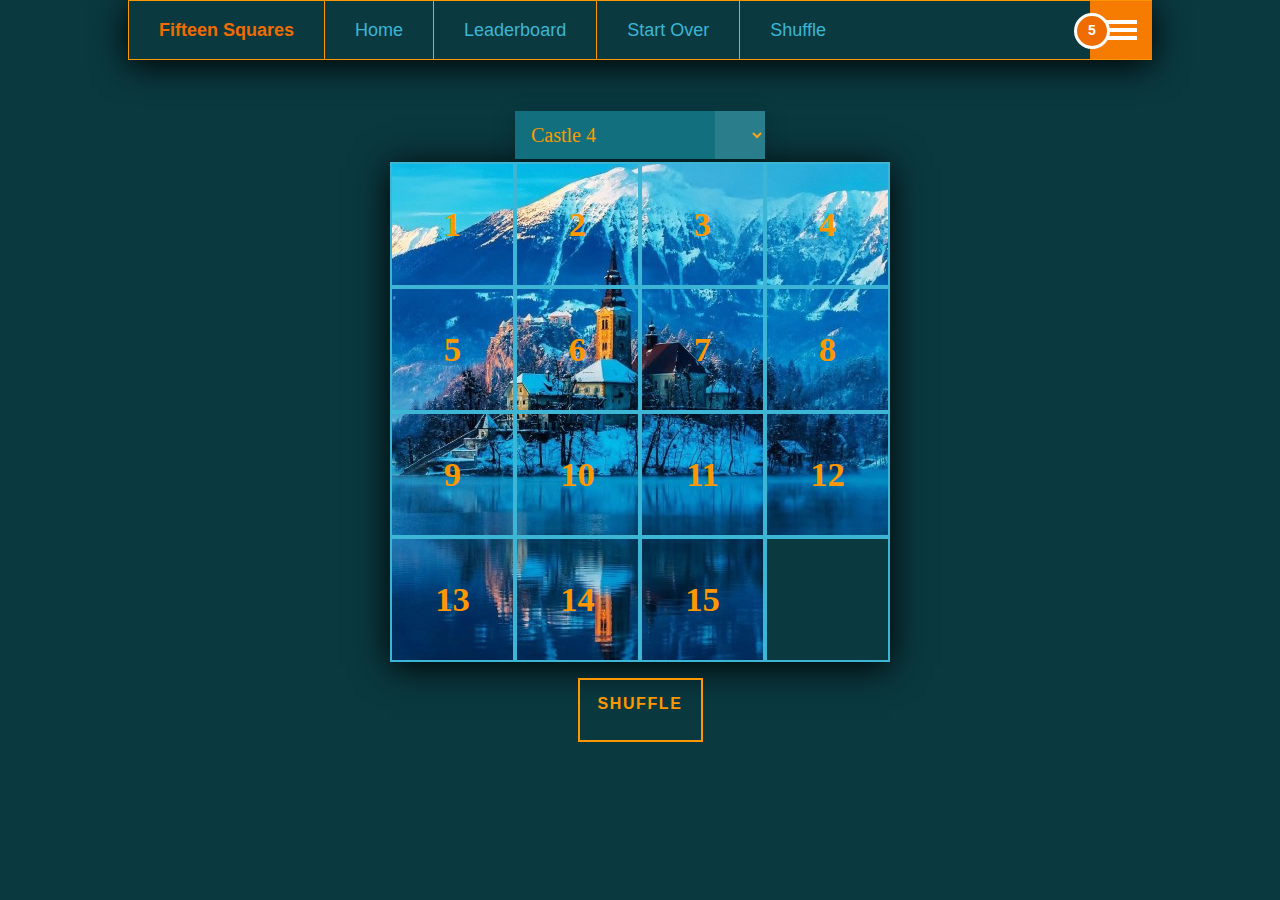
==== commit fefae89b: "Update index.html" ====
--- a/GP3/index.html
+++ b/GP3/index.html
@@ -608,9 +608,9 @@
             <li><a href='#'>Shuffle </a></li>
             <li><a href='http://gsu.edu'>Georgia State University</a></li>
             <li><a href='http://codd.cs.gsu.edu/~srimel1'>Stephanie Rimel Webpage</a></li>
-            <li><a href='#'>      Chamie  Lastname Webpage     </a></li>
-            <li><a href='#'>     A Lightning  Webpage   </a></li>
-            <li><a href='#'>        Danny T   Lastname Webpage         </a></li>
+            <li><a href='https://codd.cs.gsu.edu/~jnguyen103/'>James  Nguyen Webpage</a></li>
+            <li><a href='https://codd.cs.gsu.edu/~alightning1/index.html'>Alexandria Lightning Webpage</a></li>
+            <li><a href='#'>Daniel Thomas Webpage</a></li>
         </ul>
         <ul class='hidden-links hidden'></ul>
     </nav>
--- a/GP3/stylesheet.css
+++ b/GP3/stylesheet.css
@@ -16,7 +16,7 @@
     list-style: none
 }
 
-blockquote, q {
+blockquote, q { 
     quotes: none
 }
 
@@ -54,6 +54,7 @@
 p.container {
     color: #ef6c00;
     margin-top: 10px;
+    margin-bottom: 10px;
     font-size: 14px;
     line-height: 18px;
     max-width: 50ex;
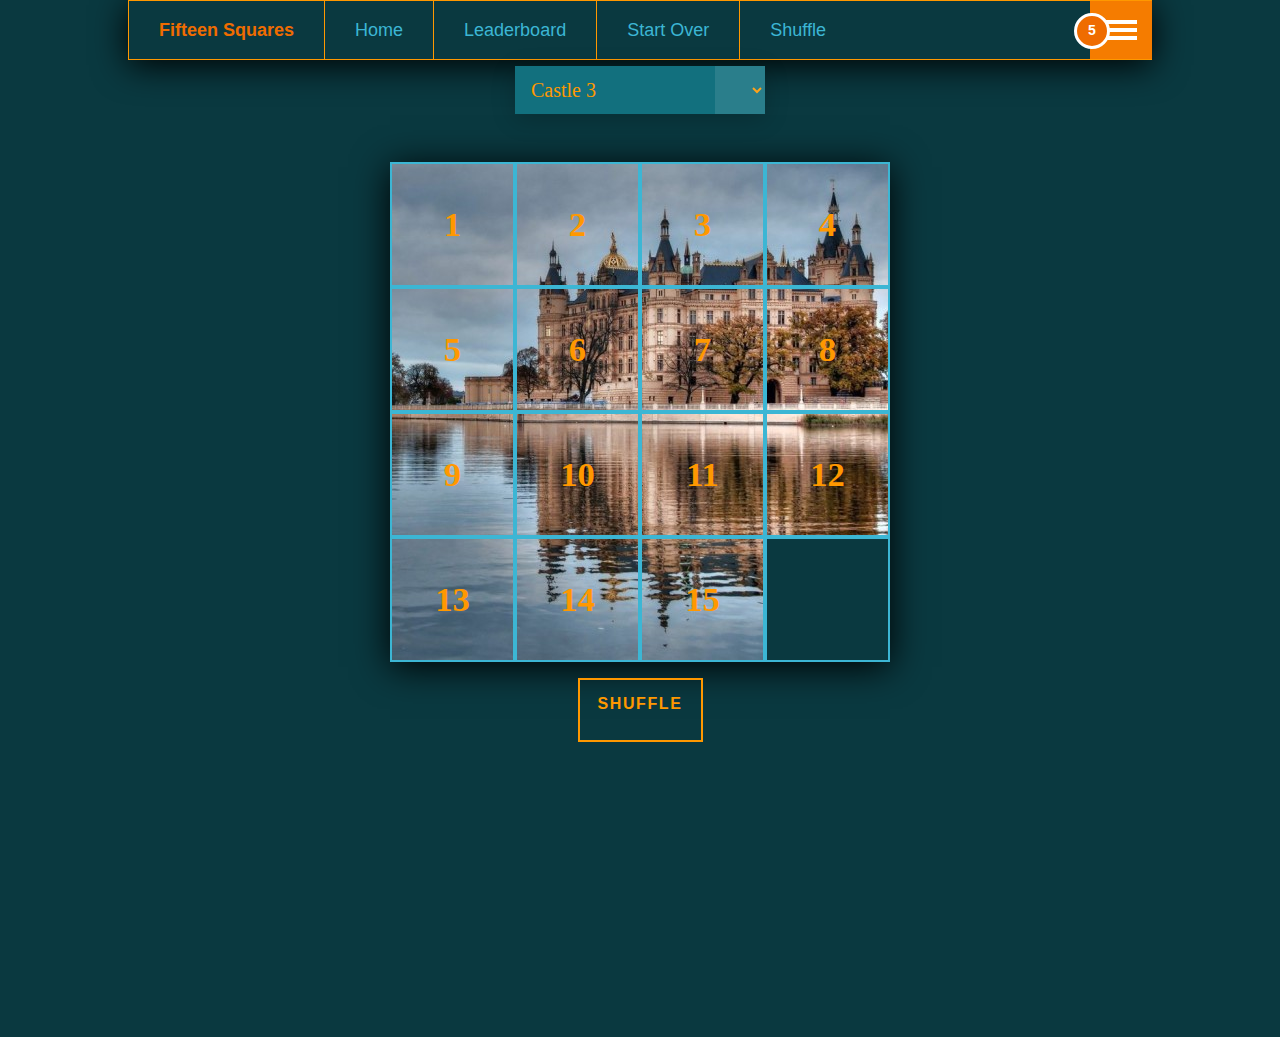
==== commit b82e5b13: "Update index.html" ====
--- a/GP3/index.html
+++ b/GP3/index.html
@@ -738,6 +738,5 @@
 
 <script type="text/javascript" src="fifteen.js"></script>
 </body>
-</body>
 </html>
 
--- a/GP3/stylesheet.css
+++ b/GP3/stylesheet.css
@@ -573,6 +573,7 @@
     height: 500px;
     position: relative;
     margin-top: 3%;
+    background-color: #0A3940;
 }
 
 #center {
@@ -580,12 +581,8 @@
     margin-right: auto;
 }
 
-
-
-
 /*select option styling*/
-con {
-
+#con {
     padding-top: 3%;
     margin-top: 20%;
     width: 30%;
@@ -594,7 +591,7 @@
 
 .box {
     position: absolute;
-    top: 15%;
+    top: 10%;
     left: 50%;
     transform: translate(-50%, -50%);
 }
@@ -638,3 +635,46 @@
 }
 
 /*end select option styling*/
+
+
+@keyframes move-text-color {
+	0% {
+		bottom: -0.2em;
+		opacity: 1;
+		color: #3E5C76;
+	}
+	
+	50% {
+		bottom: 0.2em;
+		color: #ff1900;
+	}
+
+	100% {
+		bottom: 0;
+		opacity: 1;
+        color: #ff9800;
+	}
+}
+
+#main h1 {
+    padding: 2em 1em;
+    margin-left: 0.4em;
+    font: 4.5em Arial Black;
+}
+
+#main h1 span {
+    position: relative;
+    animation: move-text-color 0.75s forwards;
+    bottom: -1em;
+    opacity: 0;
+}
+
+#main button {
+    position: relative;
+    left: 37%;
+    bottom: 25%;
+    padding: 1em;
+    font: 1em Arial Black;
+    color: white;
+    background: #FF9801;
+}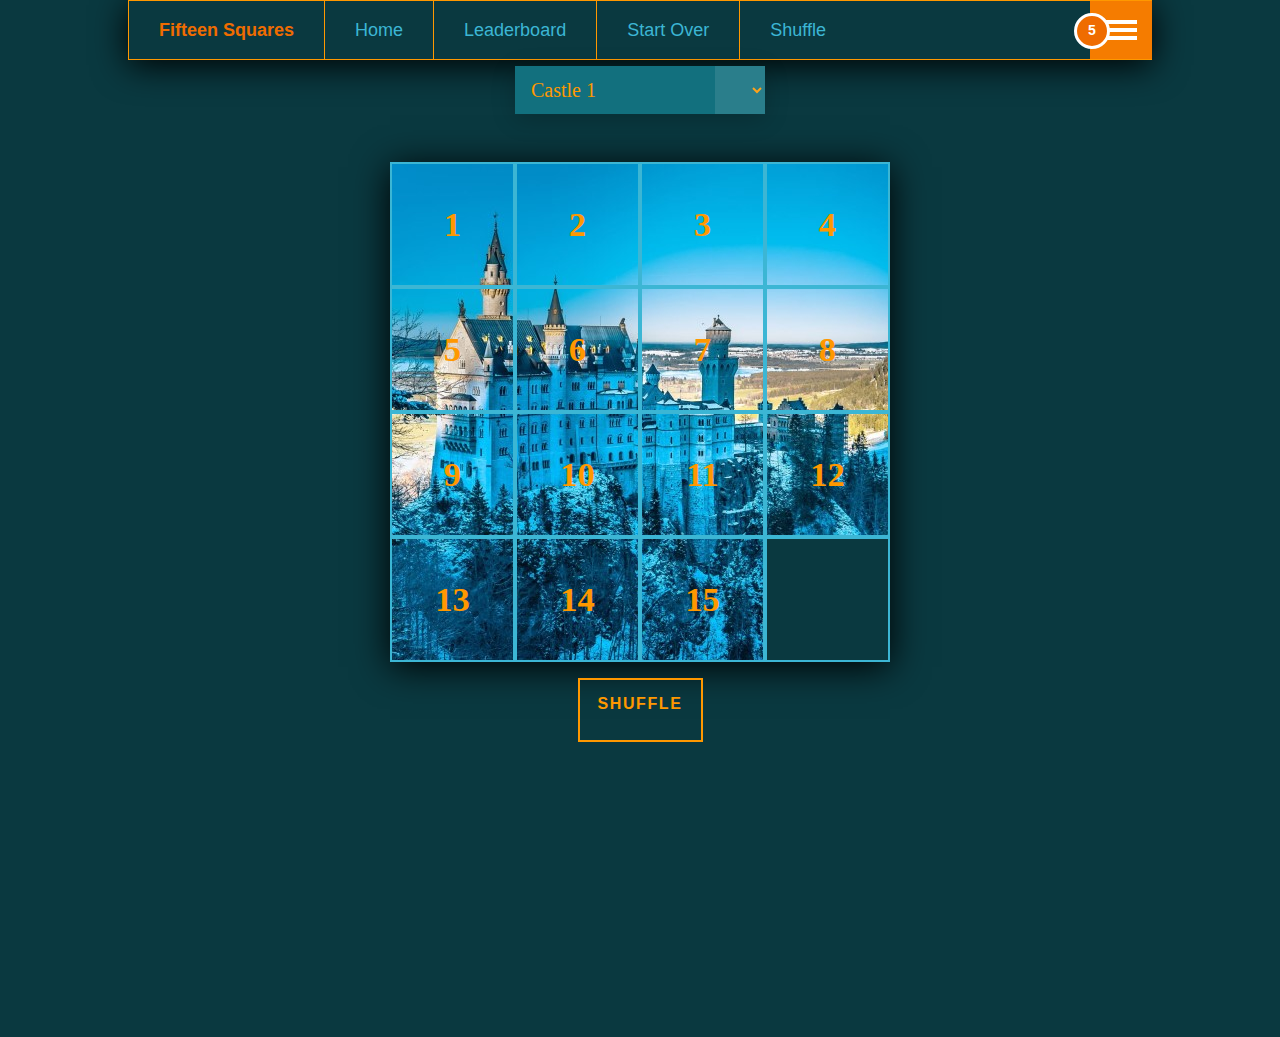
==== commit 5f3f8aa6: "Update index.html" ====
--- a/GP3/index.html
+++ b/GP3/index.html
@@ -610,7 +610,7 @@
             <li><a href='http://codd.cs.gsu.edu/~srimel1'>Stephanie Rimel Webpage</a></li>
             <li><a href='https://codd.cs.gsu.edu/~jnguyen103/'>James  Nguyen Webpage</a></li>
             <li><a href='https://codd.cs.gsu.edu/~alightning1/index.html'>Alexandria Lightning Webpage</a></li>
-            <li><a href='#'>Daniel Thomas Webpage</a></li>
+            <li><a href='https://codd.cs.gsu.edu/~dthomas87/home.html'>Daniel Thomas Webpage</a></li>
         </ul>
         <ul class='hidden-links hidden'></ul>
     </nav>
